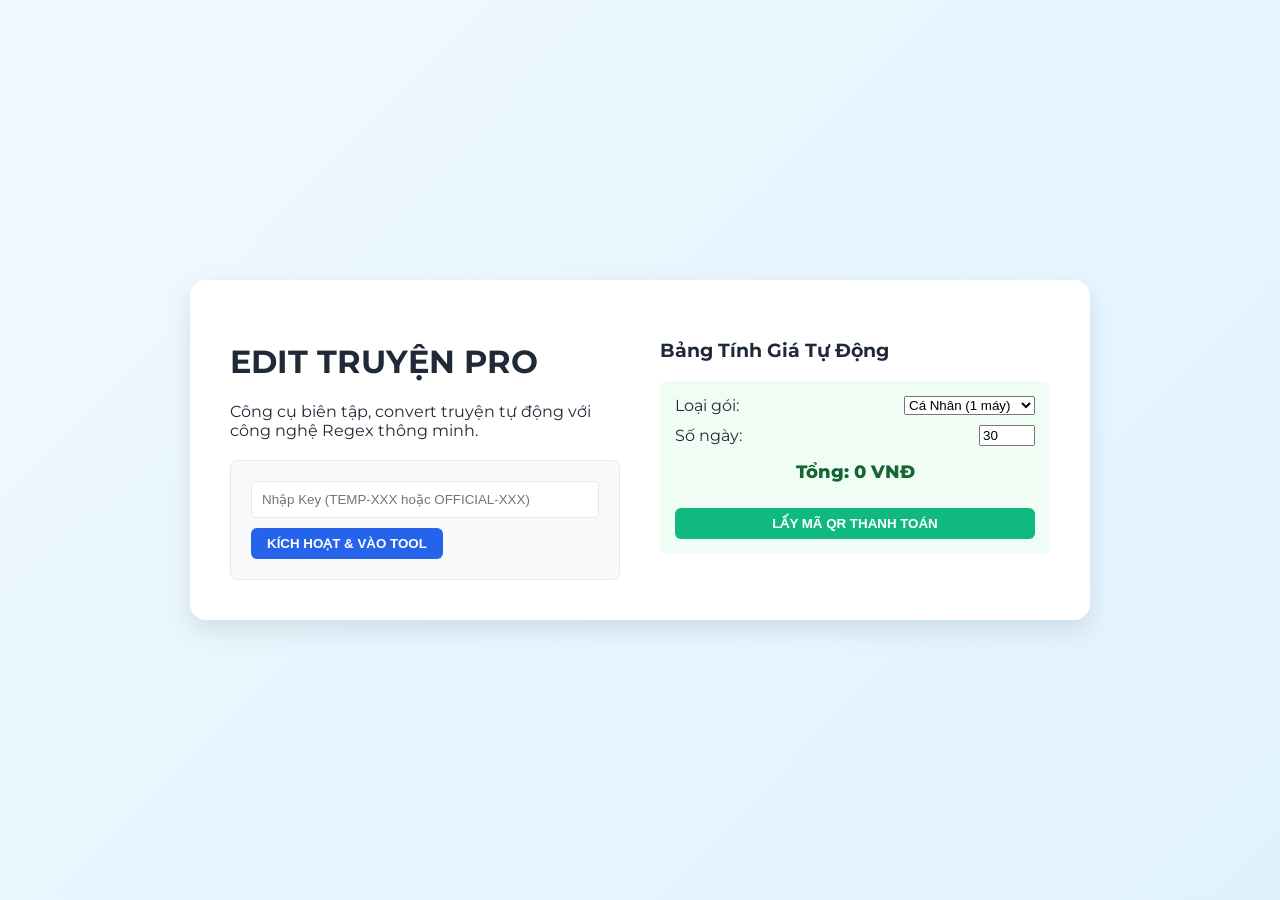
==== index.html @ 13852563 "Create index.html" ====
<!DOCTYPE html>
<html lang="vi">
<head>
    <meta charset="UTF-8">
    <meta name="viewport" content="width=device-width, initial-scale=1.0">
    <title>EditTruyenPro - Tool Biên Tập Truyện VIP</title>
    <link href="https://fonts.googleapis.com/css2?family=Montserrat:wght@400;500;600;700&display=swap" rel="stylesheet">
    <link rel="stylesheet" href="index.css">
</head>
<body>

    <div id="landing-overlay" class="landing-wrapper">
        <div class="landing-content">
            <div class="hero-section">
                <h1>EDIT TRUYỆN PRO</h1>
                <p>Công cụ biên tập, convert truyện tự động với công nghệ Regex thông minh.</p>
                
                <div class="login-box">
                    <input type="text" id="login-key" placeholder="Nhập Key (TEMP-XXX hoặc OFFICIAL-XXX)">
                    <button id="btn-login" class="btn btn-primary">KÍCH HOẠT & VÀO TOOL</button>
                    <div id="login-msg" class="msg-error"></div>
                </div>
            </div>

            <div class="pricing-section">
                <h3>Bảng Tính Giá Tự Động</h3>
                <div class="price-calculator">
                    <div class="price-row">
                        <label>Loại gói:</label>
                        <select id="price-type">
                            <option value="personal">Cá Nhân (1 máy)</option>
                            <option value="group">Đội Nhóm (3 máy)</option>
                        </select>
                    </div>
                    <div class="price-row">
                        <label>Số ngày:</label>
                        <input type="number" id="price-days" value="30" min="1" max="365">
                    </div>
                    <div class="total-price">
                        Tổng: <span id="display-price">0</span> VNĐ
                    </div>
                    <button id="btn-get-qr" class="btn btn-success full-width">LẤY MÃ QR THANH TOÁN</button>
                </div>
                <div id="qr-area" class="hidden">
                    <img id="qr-img" src="" alt="QR Code">
                    <p>Nội dung CK: <b id="qr-content">...</b></p>
                    <p class="note">Hệ thống tự động cấp Key sau 1-3 phút.</p>
                </div>
            </div>
        </div>
    </div>

    <div id="main-app" class="app-container hidden">
        <aside class="app-sidebar">
            <div class="sidebar-header">
                <h2>ET PRO</h2>
                <span class="badge-vip">VIP MEMBER</span>
            </div>
            <nav class="sidebar-nav">
                <button class="nav-btn active" data-tab="tab-settings">
                    ⚙️ Cài đặt & Từ điển
                </button>
                <button class="nav-btn" data-tab="tab-replace">
                    📝 Thay thế & Edit
                </button>
                <button class="nav-btn" data-tab="tab-split">
                    ✂️ Chia chương
                </button>
            </nav>
            <div class="sidebar-footer">
                <div class="key-info">Hạn: <span id="expire-date">...</span></div>
                <button id="btn-logout" class="btn btn-sm btn-danger">Đăng xuất</button>
            </div>
        </aside>

        <main class="app-content">
            <section id="tab-settings" class="content-panel active">
                <h2>Cấu Hình Thay Thế</h2>
                
                <div class="settings-group">
                    <label>Chế độ Format Hội Thoại (Sau dấu hai chấm :)</label>
                    <div class="format-options">
                        <label class="radio-card">
                            <input type="radio" name="dialogue-mode" value="0" checked>
                            <span>Giữ nguyên</span>
                        </label>
                        <label class="radio-card">
                            <input type="radio" name="dialogue-mode" value="1">
                            <span>Inline (Cùng dòng)</span>
                        </label>
                        <label class="radio-card">
                            <input type="radio" name="dialogue-mode" value="2">
                            <span>Newline (Xuống dòng)</span>
                        </label>
                        <label class="radio-card">
                            <input type="radio" name="dialogue-mode" value="3">
                            <span>Dash (Gạch đầu dòng)</span>
                        </label>
                    </div>
                </div>

                <div class="settings-group">
                    <label>Từ điển Thay Thế (Find -> Replace)</label>
                    <div class="dict-actions">
                        <button id="btn-add-pair" class="btn btn-sm btn-secondary">+ Thêm dòng</button>
                        <button id="btn-save-settings" class="btn btn-sm btn-primary">Lưu Cấu Hình</button>
                        <button id="btn-export-csv" class="btn btn-sm btn-outline">Xuất CSV</button>
                        <input type="file" id="file-import-csv" class="hidden" accept=".csv">
                        <button id="btn-import-csv" class="btn btn-sm btn-outline">Nhập CSV</button>
                    </div>
                    <div id="dictionary-list" class="dict-list custom-scrollbar">
                        </div>
                </div>
            </section>

            <section id="tab-replace" class="content-panel">
                <div class="split-view">
                    <div class="pane input-pane">
                        <div class="pane-head">Văn bản gốc</div>
                        <textarea id="input-text" class="custom-scrollbar" placeholder="Paste text convert vào đây..."></textarea>
                    </div>
                    <div class="pane output-pane">
                        <div class="pane-head">
                            Kết quả
                            <button id="btn-run-replace" class="btn btn-primary btn-sm">⚡ THỰC HIỆN</button>
                        </div>
                        <div id="output-result" class="output-div custom-scrollbar" contenteditable="true"></div>
                        <button id="btn-copy-result" class="btn btn-success full-width">Sao chép kết quả</button>
                    </div>
                </div>
            </section>

            <section id="tab-split" class="content-panel">
                <h2>Chia nhỏ File Truyện</h2>
                <div class="split-controls">
                    <select id="split-method">
                        <option value="count">Theo số phần (đều nhau)</option>
                        <option value="regex">Theo từ khóa (Chương/Hồi)</option>
                    </select>
                    <input type="number" id="split-count" value="5" placeholder="Số phần" style="width: 80px">
                    <input type="text" id="split-regex" value="^(Chương|Hồi)\s+\d+" class="hidden" placeholder="Regex...">
                    <button id="btn-run-split" class="btn btn-primary">Bắt đầu chia</button>
                </div>
                <div id="split-results" class="split-grid custom-scrollbar"></div>
            </section>
        </main>
    </div>

    <script src="index.js"></script>
</body>
</html>
---- index.css ----
/* index.css */
:root {
    --primary: #2563eb; /* Xanh DichTruyenPlus */
    --primary-dark: #1e40af;
    --bg-app: #f3f4f6;
    --bg-white: #ffffff;
    --text-main: #1f2937;
    --border: #e5e7eb;
}

body { margin: 0; font-family: 'Montserrat', sans-serif; height: 100vh; overflow: hidden; color: var(--text-main); }
* { box-sizing: border-box; outline: none; }

/* UTILS */
.hidden { display: none !important; }
.btn { padding: 8px 16px; border-radius: 6px; border: none; font-weight: 600; cursor: pointer; transition: 0.2s; }
.btn-primary { background: var(--primary); color: white; }
.btn-primary:hover { background: var(--primary-dark); }
.btn-success { background: #10b981; color: white; }
.btn-danger { background: #ef4444; color: white; }
.btn-secondary { background: #e5e7eb; color: #374151; }
.btn-outline { border: 1px solid var(--border); background: white; }
.btn-sm { padding: 4px 10px; font-size: 12px; }
.full-width { width: 100%; margin-top: 10px; }
.custom-scrollbar { overflow-y: auto; }
.custom-scrollbar::-webkit-scrollbar { width: 6px; }
.custom-scrollbar::-webkit-scrollbar-thumb { background: #cbd5e1; border-radius: 3px; }

/* LANDING PAGE (OVERLAY) */
.landing-wrapper {
    position: fixed; top: 0; left: 0; width: 100%; height: 100%;
    background: linear-gradient(135deg, #f0f9ff 0%, #e0f2fe 100%);
    z-index: 9999; display: flex; align-items: center; justify-content: center;
    overflow-y: auto;
}
.landing-content {
    background: white; padding: 40px; border-radius: 16px;
    box-shadow: 0 10px 25px rgba(0,0,0,0.1);
    max-width: 900px; width: 90%; display: grid; grid-template-columns: 1fr 1fr; gap: 40px;
}
.login-box { margin-top: 20px; padding: 20px; background: #f8fafc; border-radius: 8px; border: 1px solid var(--border); }
.login-box input { width: 100%; padding: 10px; border: 1px solid var(--border); border-radius: 4px; margin-bottom: 10px; }
.price-calculator { background: #f0fdf4; padding: 15px; border-radius: 8px; }
.price-row { display: flex; justify-content: space-between; margin-bottom: 10px; align-items: center; }
.total-price { font-size: 18px; font-weight: 800; color: #166534; margin: 15px 0; text-align: center; }

/* MAIN APP LAYOUT */
.app-container { display: flex; height: 100vh; width: 100vw; }

/* SIDEBAR */
.app-sidebar {
    width: 260px; background: white; border-right: 1px solid var(--border);
    display: flex; flex-direction: column; flex-shrink: 0;
}
.sidebar-header { padding: 20px; border-bottom: 1px solid var(--border); }
.badge-vip { background: linear-gradient(45deg, #fbbf24, #d97706); color: white; padding: 2px 8px; border-radius: 10px; font-size: 10px; font-weight: bold; }
.sidebar-nav { flex: 1; padding: 20px 0; }
.nav-btn {
    width: 100%; text-align: left; padding: 12px 20px; background: transparent; border: none;
    font-size: 14px; color: #6b7280; cursor: pointer; border-left: 3px solid transparent;
}
.nav-btn.active { background: #eff6ff; color: var(--primary); border-left-color: var(--primary); font-weight: 700; }
.sidebar-footer { padding: 20px; border-top: 1px solid var(--border); font-size: 12px; }

/* CONTENT AREA */
.app-content { flex: 1; background: var(--bg-app); padding: 20px; overflow: hidden; display: flex; flex-direction: column; }
.content-panel { display: none; height: 100%; flex-direction: column; }
.content-panel.active { display: flex; }

/* SETTINGS TAB UI */
.dict-list { flex: 1; border: 1px solid var(--border); background: white; border-radius: 8px; padding: 10px; margin-top: 10px; }
.dict-item { display: flex; gap: 10px; margin-bottom: 8px; }
.dict-item input { flex: 1; padding: 6px; border: 1px solid var(--border); border-radius: 4px; }
.format-options { display: grid; grid-template-columns: repeat(2, 1fr); gap: 10px; margin-top: 10px; }
.radio-card { padding: 10px; border: 1px solid var(--border); border-radius: 6px; cursor: pointer; display: flex; align-items: center; gap: 8px; background: white; }
.radio-card:has(input:checked) { border-color: var(--primary); background: #eff6ff; color: var(--primary); font-weight: 600; }

/* SPLIT VIEW (EDITOR) */
.split-view { display: flex; gap: 20px; height: 100%; }
.pane { flex: 1; display: flex; flex-direction: column; background: white; border-radius: 8px; border: 1px solid var(--border); overflow: hidden; }
.pane-head { padding: 10px 15px; background: #f9fafb; border-bottom: 1px solid var(--border); font-weight: 600; display: flex; justify-content: space-between; align-items: center; }
textarea#input-text { flex: 1; border: none; padding: 15px; resize: none; font-size: 14px; line-height: 1.6; }
.output-div { flex: 1; padding: 15px; font-size: 14px; line-height: 1.6; white-space: pre-wrap; word-break: break-word; }

/* Highlight Colors in Output */
mark.hl-green { background: #bbf7d0; color: #000; } /* Text Replaced */
mark.hl-blue { background: #bfdbfe; color: #000; }  /* Dialogue */

@media (max-width: 768px) {
    .landing-content { grid-template-columns: 1fr; padding: 20px; }
    .app-container { flex-direction: column; }
    .app-sidebar { width: 100%; height: auto; border-right: none; border-bottom: 1px solid var(--border); }
    .split-view { flex-direction: column; }
}
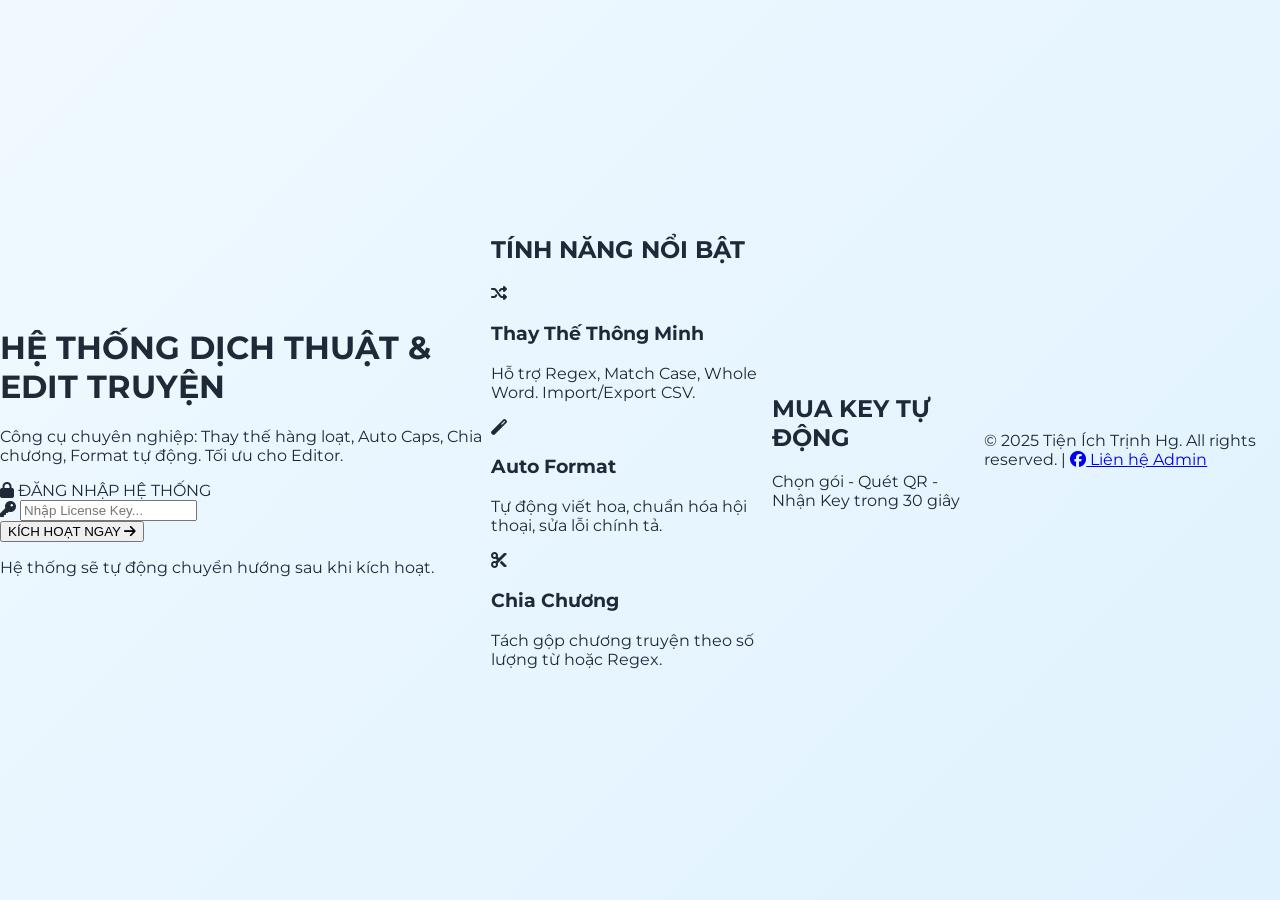
==== commit 2a4ceeea: "Update index.html" ====
--- a/index.html
+++ b/index.html
@@ -1,151 +1,277 @@
 <!DOCTYPE html>
 <html lang="vi">
 <head>
-    <meta charset="UTF-8">
-    <meta name="viewport" content="width=device-width, initial-scale=1.0">
-    <title>EditTruyenPro - Tool Biên Tập Truyện VIP</title>
-    <link href="https://fonts.googleapis.com/css2?family=Montserrat:wght@400;500;600;700&display=swap" rel="stylesheet">
-    <link rel="stylesheet" href="index.css">
+  <meta charset="UTF-8">
+  <meta name="viewport" content="width=device-width, initial-scale=1.0">
+  <title>Trịnh Hg Tools - Dịch Thuật VIP</title>
+  <link href="https://fonts.googleapis.com/css2?family=Montserrat:wght@400;500;600;700;800&display=swap" rel="stylesheet">
+  <link rel="stylesheet" href="https://cdnjs.cloudflare.com/ajax/libs/font-awesome/6.4.0/css/all.min.css">
+  <link rel="stylesheet" href="index.css">
 </head>
 <body>
 
-    <div id="landing-overlay" class="landing-wrapper">
-        <div class="landing-content">
-            <div class="hero-section">
-                <h1>EDIT TRUYỆN PRO</h1>
-                <p>Công cụ biên tập, convert truyện tự động với công nghệ Regex thông minh.</p>
+  <div id="landing-page" class="landing-wrapper">
+      <div class="landing-hero">
+          <div class="hero-content">
+              <h1 class="animate-up">HỆ THỐNG DỊCH THUẬT & EDIT TRUYỆN</h1>
+              <p class="animate-up delay-1">Công cụ chuyên nghiệp: Thay thế hàng loạt, Auto Caps, Chia chương, Format tự động. Tối ưu cho Editor.</p>
+              
+              <div class="login-container animate-up delay-2">
+                  <div class="login-header">
+                      <i class="fas fa-lock"></i> ĐĂNG NHẬP HỆ THỐNG
+                  </div>
+                  <form id="login-form">
+                      <div class="input-wrapper">
+                          <i class="fas fa-key"></i>
+                          <input type="password" id="secret-key-input" placeholder="Nhập License Key..." required>
+                      </div>
+                      <button type="submit" class="btn-hero" id="btn-login-submit">
+                          KÍCH HOẠT NGAY <i class="fas fa-arrow-right"></i>
+                      </button>
+                  </form>
+                  <p class="login-hint">Hệ thống sẽ tự động chuyển hướng sau khi kích hoạt.</p>
+              </div>
+          </div>
+      </div>
+
+      <div class="features-section">
+          <h2 class="sec-title">TÍNH NĂNG NỔI BẬT</h2>
+          <div class="features-grid">
+              <div class="f-card">
+                  <div class="icon"><i class="fas fa-random"></i></div>
+                  <h3>Thay Thế Thông Minh</h3>
+                  <p>Hỗ trợ Regex, Match Case, Whole Word. Import/Export CSV.</p>
+              </div>
+              <div class="f-card">
+                  <div class="icon"><i class="fas fa-magic"></i></div>
+                  <h3>Auto Format</h3>
+                  <p>Tự động viết hoa, chuẩn hóa hội thoại, sửa lỗi chính tả.</p>
+              </div>
+              <div class="f-card">
+                  <div class="icon"><i class="fas fa-cut"></i></div>
+                  <h3>Chia Chương</h3>
+                  <p>Tách gộp chương truyện theo số lượng từ hoặc Regex.</p>
+              </div>
+          </div>
+      </div>
+
+      <div class="pricing-section">
+          <h2 class="sec-title">MUA KEY TỰ ĐỘNG</h2>
+          <p class="sub-title">Chọn gói - Quét QR - Nhận Key trong 30 giây</p>
+          <div class="buy-widget-container" id="landing-buy-widget"></div>
+      </div>
+
+      <div class="landing-footer">
+          <div class="footer-content">
+              <span>&copy; 2025 Tiện Ích Trịnh Hg. All rights reserved.</span>
+              <span class="sep">|</span>
+              <a href="https://www.facebook.com/trinh.hg.57" target="_blank" class="contact-link"><i class="fab fa-facebook"></i> Liên hệ Admin</a>
+          </div>
+      </div>
+  </div>
+
+  <div id="main-app" class="app-container hidden">
+      <header class="app-header">
+        <div class="header-left">
+          <div class="logo">TRỊNH HG TOOLS</div>
+          <div class="vip-tag">VIP ACCESS</div>
+        </div>
+        
+        <div class="header-right-group">
+            <nav class="app-nav">
+                <button class="nav-item active" data-tab="settings"><i class="fas fa-cog"></i> Cài Đặt</button>
+                <button class="nav-item" data-tab="replace"><i class="fas fa-exchange-alt"></i> Thay Thế</button>
+                <button class="nav-item" data-tab="split"><i class="fas fa-cut"></i> Chia Chương</button>
+            </nav>
+            <button id="logout-btn" class="btn-logout" title="Đăng xuất"><i class="fas fa-sign-out-alt"></i></button>
+        </div>
+      </header>
+
+      <div class="app-body">
+        
+        <div id="settings" class="tab-pane active">
+          <div class="settings-layout">
+            
+            <div class="settings-sidebar">
+                <div class="sb-group">
+                    <div class="sb-title">CÔNG CỤ</div>
+                    <button class="sb-btn active" data-target="panel-replacements"><i class="fas fa-list-ul"></i> Quản Lý Thay Thế</button>
+                    <button class="sb-btn" data-target="panel-format"><i class="fas fa-quote-right"></i> Chuẩn Hóa Format</button>
+                </div>
+                <div class="sb-group">
+                    <div class="sb-title">HƯỚNG DẪN</div>
+                    <button class="sb-btn" data-target="panel-instruction"><i class="fas fa-book"></i> Hướng Dẫn Sử Dụng</button>
+                </div>
+                <div class="sb-group">
+                    <div class="sb-title">TÀI KHOẢN</div>
+                    <button class="sb-btn" data-target="panel-key-info"><i class="fas fa-id-card"></i> Thông Tin Key</button>
+                    <button class="sb-btn" data-target="panel-buy-internal"><i class="fas fa-shopping-cart"></i> Mua / Gia Hạn</button>
+                    <button class="sb-btn" data-target="panel-support"><i class="fas fa-headset"></i> Hỗ Trợ</button>
+                </div>
+            </div>
+
+            <div class="settings-content">
                 
-                <div class="login-box">
-                    <input type="text" id="login-key" placeholder="Nhập Key (TEMP-XXX hoặc OFFICIAL-XXX)">
-                    <button id="btn-login" class="btn btn-primary">KÍCH HOẠT & VÀO TOOL</button>
-                    <div id="login-msg" class="msg-error"></div>
-                </div>
-            </div>
-
-            <div class="pricing-section">
-                <h3>Bảng Tính Giá Tự Động</h3>
-                <div class="price-calculator">
-                    <div class="price-row">
-                        <label>Loại gói:</label>
-                        <select id="price-type">
-                            <option value="personal">Cá Nhân (1 máy)</option>
-                            <option value="group">Đội Nhóm (3 máy)</option>
-                        </select>
-                    </div>
-                    <div class="price-row">
-                        <label>Số ngày:</label>
-                        <input type="number" id="price-days" value="30" min="1" max="365">
-                    </div>
-                    <div class="total-price">
-                        Tổng: <span id="display-price">0</span> VNĐ
-                    </div>
-                    <button id="btn-get-qr" class="btn btn-success full-width">LẤY MÃ QR THANH TOÁN</button>
-                </div>
-                <div id="qr-area" class="hidden">
-                    <img id="qr-img" src="" alt="QR Code">
-                    <p>Nội dung CK: <b id="qr-content">...</b></p>
-                    <p class="note">Hệ thống tự động cấp Key sau 1-3 phút.</p>
-                </div>
-            </div>
-        </div>
-    </div>
-
-    <div id="main-app" class="app-container hidden">
-        <aside class="app-sidebar">
-            <div class="sidebar-header">
-                <h2>ET PRO</h2>
-                <span class="badge-vip">VIP MEMBER</span>
-            </div>
-            <nav class="sidebar-nav">
-                <button class="nav-btn active" data-tab="tab-settings">
-                    ⚙️ Cài đặt & Từ điển
-                </button>
-                <button class="nav-btn" data-tab="tab-replace">
-                    📝 Thay thế & Edit
-                </button>
-                <button class="nav-btn" data-tab="tab-split">
-                    ✂️ Chia chương
-                </button>
-            </nav>
-            <div class="sidebar-footer">
-                <div class="key-info">Hạn: <span id="expire-date">...</span></div>
-                <button id="btn-logout" class="btn btn-sm btn-danger">Đăng xuất</button>
-            </div>
-        </aside>
-
-        <main class="app-content">
-            <section id="tab-settings" class="content-panel active">
-                <h2>Cấu Hình Thay Thế</h2>
+                <div id="panel-replacements" class="setting-panel active">
+                    <div class="panel-header">
+                      <h2>Quản Lý Thay Thế</h2>
+                      <div class="header-actions">
+                         <select id="mode-select" class="form-select"></select>
+                         <button id="add-mode" class="btn-mini btn-primary">+ Mode</button>
+                         <button id="rename-mode" class="btn-mini btn-warning">Sửa</button>
+                         <button id="delete-mode" class="btn-mini btn-danger">Xóa</button>
+                      </div>
+                    </div>
+                    <div class="panel-body">
+                        <div class="toolbar">
+                            <button id="match-case" class="btn-toggle">Match Case: Tắt</button>
+                            <button id="whole-word" class="btn-toggle">Whole Word: Tắt</button>
+                            <button id="auto-caps" class="btn-toggle">Auto Caps: Tắt</button>
+                            <div class="divider-v"></div>
+                            <button id="import-settings" class="btn-tool"><i class="fas fa-file-import"></i> Nhập CSV</button>
+                            <button id="export-settings" class="btn-tool"><i class="fas fa-file-export"></i> Xuất CSV</button>
+                        </div>
+                        <div class="advanced-settings">
+                            <div class="input-with-btn">
+                                <input type="text" id="caps-exception" placeholder="Ngoại lệ Auto Caps...">
+                                <button id="save-exception-btn" class="btn-primary">Lưu</button>
+                            </div>
+                        </div>
+                        <div class="list-actions">
+                           <button id="add-pair" class="btn-action btn-green"><i class="fas fa-plus"></i> Thêm Cặp Mới</button>
+                           <button id="save-settings" class="btn-action btn-blue"><i class="fas fa-save"></i> Lưu Tất Cả</button>
+                        </div>
+                        <div class="list-container">
+                            <div id="punctuation-list"></div>
+                            <div id="empty-state" class="empty-state hidden">Chưa có dữ liệu</div>
+                        </div>
+                    </div>
+                </div>
+
+                <div id="panel-format" class="setting-panel">
+                    <div class="panel-header"><h2>Chuẩn Hóa Format</h2></div>
+                    <div class="panel-body">
+                         <div class="format-grid">
+                            <div class="format-card active" data-format="0">
+                                <div class="rad"></div> <b>Gốc</b>
+                                <p>Giữ nguyên văn bản.</p>
+                            </div>
+                            <div class="format-card" data-format="1">
+                                <div class="rad"></div> <b>Cùng dòng</b>
+                                <p><span class="dim">Hắn nói:</span> "Chúc mừng!"</p>
+                            </div>
+                            <div class="format-card" data-format="2">
+                                <div class="rad"></div> <b>Xuống dòng</b>
+                                <p><span class="dim">Hắn nói:</span><br><br>"Chúc mừng!"</p>
+                            </div>
+                             <div class="format-card" data-format="3">
+                                <div class="rad"></div> <b>Gạch đầu dòng</b>
+                                <p><span class="dim">Hắn nói:</span><br><br>- Chúc mừng!</p>
+                            </div>
+                         </div>
+                    </div>
+                </div>
+
+                <div id="panel-instruction" class="setting-panel">
+                    <div class="panel-header"><h2>Hướng Dẫn Sử Dụng</h2></div>
+                    <div class="panel-body instruction-content">
+                        <h3>1. Quản Lý Thay Thế</h3>
+                        <p>Tab "Cài đặt" là nơi bạn quản lý các cặp từ khóa (Name, Địa danh, Skill...). Hỗ trợ Regex và Match Case.</p>
+                        <h3>2. Auto Caps & Format</h3>
+                        <p>Chọn kiểu định dạng hội thoại ở mục "Chuẩn Hóa Format". Hệ thống tự động nhận diện câu thoại để xử lý.</p>
+                        <h3>3. Chia Chương</h3>
+                        <p>Dán file text lớn vào, hệ thống sẽ chia nhỏ theo số lượng chương bạn muốn hoặc theo Regex.</p>
+                    </div>
+                </div>
+
+                <div id="panel-key-info" class="setting-panel">
+                    <div class="panel-header"><h2>Thông Tin Key</h2></div>
+                    <div class="panel-body">
+                        <div class="info-card">
+                            <div class="row"><span>Key:</span> <div class="key-value-group"><span id="display-key">Loading...</span> <button id="toggle-key-visibility" class="btn-icon"><i class="fas fa-eye"></i></button></div></div>
+                            <div class="row"><span>Loại:</span> <span id="key-status-badge" class="badge">Checking...</span></div>
+                            <div class="row"><span>Hết hạn:</span> <b id="expiry-date-display" style="color:#d97706">...</b></div>
+                            <div class="row"><span>Thiết bị:</span> <b id="device-count">0/0</b></div>
+                        </div>
+                        <div id="official-timer-block" class="timer-card hidden">
+                            <h3>THỜI GIAN CÒN LẠI</h3>
+                            <div class="timer-grid">
+                                <div class="time-box"><span class="time-label">Đã dùng</span><span id="time-used" class="time-val">...</span></div>
+                                <div class="time-box"><span class="time-label">Còn lại</span><span id="time-left" class="time-val">...</span></div>
+                            </div>
+                            <div class="progress-bar-bg"><div id="time-progress" class="progress-bar-fill"></div></div>
+                        </div>
+                    </div>
+                </div>
                 
-                <div class="settings-group">
-                    <label>Chế độ Format Hội Thoại (Sau dấu hai chấm :)</label>
-                    <div class="format-options">
-                        <label class="radio-card">
-                            <input type="radio" name="dialogue-mode" value="0" checked>
-                            <span>Giữ nguyên</span>
-                        </label>
-                        <label class="radio-card">
-                            <input type="radio" name="dialogue-mode" value="1">
-                            <span>Inline (Cùng dòng)</span>
-                        </label>
-                        <label class="radio-card">
-                            <input type="radio" name="dialogue-mode" value="2">
-                            <span>Newline (Xuống dòng)</span>
-                        </label>
-                        <label class="radio-card">
-                            <input type="radio" name="dialogue-mode" value="3">
-                            <span>Dash (Gạch đầu dòng)</span>
-                        </label>
-                    </div>
-                </div>
-
-                <div class="settings-group">
-                    <label>Từ điển Thay Thế (Find -> Replace)</label>
-                    <div class="dict-actions">
-                        <button id="btn-add-pair" class="btn btn-sm btn-secondary">+ Thêm dòng</button>
-                        <button id="btn-save-settings" class="btn btn-sm btn-primary">Lưu Cấu Hình</button>
-                        <button id="btn-export-csv" class="btn btn-sm btn-outline">Xuất CSV</button>
-                        <input type="file" id="file-import-csv" class="hidden" accept=".csv">
-                        <button id="btn-import-csv" class="btn btn-sm btn-outline">Nhập CSV</button>
-                    </div>
-                    <div id="dictionary-list" class="dict-list custom-scrollbar">
-                        </div>
-                </div>
-            </section>
-
-            <section id="tab-replace" class="content-panel">
-                <div class="split-view">
-                    <div class="pane input-pane">
-                        <div class="pane-head">Văn bản gốc</div>
-                        <textarea id="input-text" class="custom-scrollbar" placeholder="Paste text convert vào đây..."></textarea>
-                    </div>
-                    <div class="pane output-pane">
-                        <div class="pane-head">
-                            Kết quả
-                            <button id="btn-run-replace" class="btn btn-primary btn-sm">⚡ THỰC HIỆN</button>
-                        </div>
-                        <div id="output-result" class="output-div custom-scrollbar" contenteditable="true"></div>
-                        <button id="btn-copy-result" class="btn btn-success full-width">Sao chép kết quả</button>
-                    </div>
-                </div>
-            </section>
-
-            <section id="tab-split" class="content-panel">
-                <h2>Chia nhỏ File Truyện</h2>
-                <div class="split-controls">
-                    <select id="split-method">
-                        <option value="count">Theo số phần (đều nhau)</option>
-                        <option value="regex">Theo từ khóa (Chương/Hồi)</option>
-                    </select>
-                    <input type="number" id="split-count" value="5" placeholder="Số phần" style="width: 80px">
-                    <input type="text" id="split-regex" value="^(Chương|Hồi)\s+\d+" class="hidden" placeholder="Regex...">
-                    <button id="btn-run-split" class="btn btn-primary">Bắt đầu chia</button>
-                </div>
-                <div id="split-results" class="split-grid custom-scrollbar"></div>
-            </section>
-        </main>
-    </div>
-
-    <script src="index.js"></script>
+                <div id="panel-buy-internal" class="setting-panel">
+                    <div class="panel-header"><h2>Gia Hạn Key</h2></div>
+                    <div class="panel-body">
+                        <div id="internal-buy-widget"></div>
+                    </div>
+                </div>
+
+                 <div id="panel-support" class="setting-panel">
+                    <div class="panel-header"><h2>Hỗ Trợ</h2></div>
+                    <div class="panel-body center-content">
+                        <div class="support-box">
+                            <i class="fab fa-facebook-messenger"></i>
+                            <p>Mọi thắc mắc xin liên hệ Admin.</p>
+                            <a href="https://www.facebook.com/trinh.hg.57" target="_blank" class="btn-fb">Chat Facebook</a>
+                        </div>
+                    </div>
+                </div>
+
+            </div>
+          </div>
+        </div>
+
+        <div id="replace" class="tab-pane">
+            <div class="split-view">
+                <div class="view-pane">
+                    <div class="pane-head">Văn bản gốc <span class="count" id="input-word-count">0 words</span></div>
+                    <textarea id="input-text" placeholder="Dán văn bản vào đây..."></textarea>
+                    <div class="pane-foot">
+                        <button id="replace-button" class="btn-run">THỰC HIỆN</button>
+                    </div>
+                </div>
+                <div class="view-pane">
+                    <div class="pane-head">Kết quả <span class="count" id="output-word-count">0 words</span></div>
+                    <div id="output-text" class="output-area"></div>
+                    <div class="pane-foot">
+                         <button id="copy-button" class="btn-copy">SAO CHÉP</button>
+                    </div>
+                </div>
+            </div>
+        </div>
+
+        <div id="split" class="tab-pane">
+            <div class="split-controls">
+                <label><input type="radio" name="split-type" value="count" checked> Số phần</label>
+                <label><input type="radio" name="split-type" value="regex"> Regex</label>
+                <div id="split-opts-count" class="opts-inline">
+                    <button class="btn-opt active" data-val="2">2</button>
+                    <button class="btn-opt" data-val="3">3</button>
+                    <button class="btn-opt" data-val="5">5</button>
+                    <button class="btn-opt" data-val="10">10</button>
+                </div>
+                <div id="split-opts-regex" class="opts-inline hidden">
+                    <input type="text" id="split-regex-input" placeholder="^(Chương|Chapter)\s+\d+">
+                </div>
+            </div>
+            <div class="split-view">
+                <div class="view-pane">
+                    <textarea id="split-input-text" placeholder="Dán truyện full vào đây..."></textarea>
+                    <div class="pane-foot"><button id="split-action-btn" class="btn-run">CHIA CHƯƠNG</button></div>
+                </div>
+                <div id="split-outputs-wrapper" class="outputs-grid"></div>
+            </div>
+        </div>
+
+      </div>
+  </div>
+  
+  <div id="notification-container"></div>
+  <script src="index.js"></script>
 </body>
 </html>
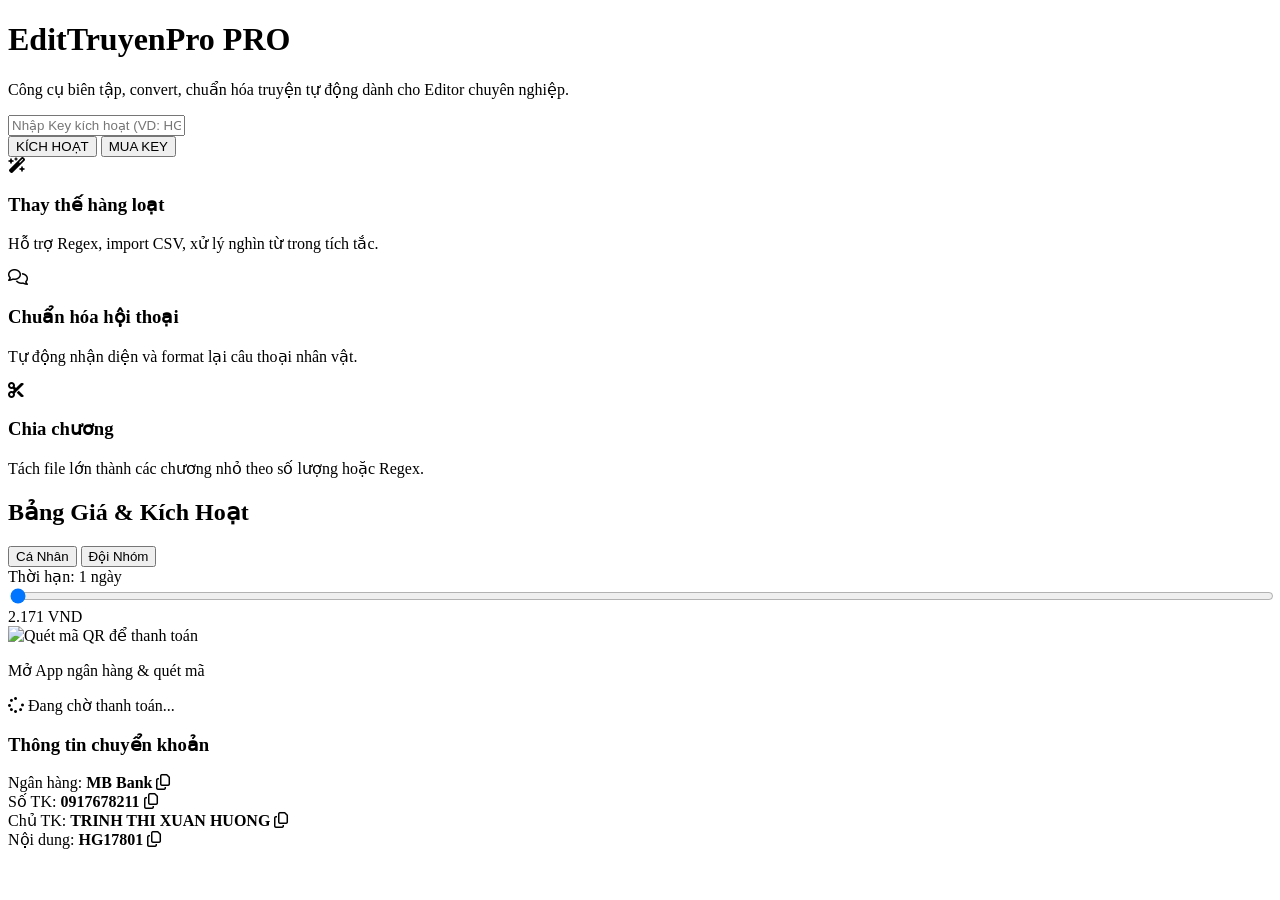
==== commit d74fcc0d: "Update index.html" ====
--- a/index.html
+++ b/index.html
@@ -1,277 +1,211 @@
 <!DOCTYPE html>
 <html lang="vi">
 <head>
-  <meta charset="UTF-8">
-  <meta name="viewport" content="width=device-width, initial-scale=1.0">
-  <title>Trịnh Hg Tools - Dịch Thuật VIP</title>
-  <link href="https://fonts.googleapis.com/css2?family=Montserrat:wght@400;500;600;700;800&display=swap" rel="stylesheet">
-  <link rel="stylesheet" href="https://cdnjs.cloudflare.com/ajax/libs/font-awesome/6.4.0/css/all.min.css">
-  <link rel="stylesheet" href="index.css">
+    <meta charset="UTF-8">
+    <meta name="viewport" content="width=device-width, initial-scale=1.0">
+    <title>EditTruyenPro - Công Cụ Dịch Truyện Chuyên Nghiệp</title>
+    <link rel="stylesheet" href="styles.css">
+    <link rel="stylesheet" href="https://cdnjs.cloudflare.com/ajax/libs/font-awesome/6.4.0/css/all.min.css">
 </head>
 <body>
 
-  <div id="landing-page" class="landing-wrapper">
-      <div class="landing-hero">
-          <div class="hero-content">
-              <h1 class="animate-up">HỆ THỐNG DỊCH THUẬT & EDIT TRUYỆN</h1>
-              <p class="animate-up delay-1">Công cụ chuyên nghiệp: Thay thế hàng loạt, Auto Caps, Chia chương, Format tự động. Tối ưu cho Editor.</p>
-              
-              <div class="login-container animate-up delay-2">
-                  <div class="login-header">
-                      <i class="fas fa-lock"></i> ĐĂNG NHẬP HỆ THỐNG
-                  </div>
-                  <form id="login-form">
-                      <div class="input-wrapper">
-                          <i class="fas fa-key"></i>
-                          <input type="password" id="secret-key-input" placeholder="Nhập License Key..." required>
-                      </div>
-                      <button type="submit" class="btn-hero" id="btn-login-submit">
-                          KÍCH HOẠT NGAY <i class="fas fa-arrow-right"></i>
-                      </button>
-                  </form>
-                  <p class="login-hint">Hệ thống sẽ tự động chuyển hướng sau khi kích hoạt.</p>
-              </div>
-          </div>
-      </div>
-
-      <div class="features-section">
-          <h2 class="sec-title">TÍNH NĂNG NỔI BẬT</h2>
-          <div class="features-grid">
-              <div class="f-card">
-                  <div class="icon"><i class="fas fa-random"></i></div>
-                  <h3>Thay Thế Thông Minh</h3>
-                  <p>Hỗ trợ Regex, Match Case, Whole Word. Import/Export CSV.</p>
-              </div>
-              <div class="f-card">
-                  <div class="icon"><i class="fas fa-magic"></i></div>
-                  <h3>Auto Format</h3>
-                  <p>Tự động viết hoa, chuẩn hóa hội thoại, sửa lỗi chính tả.</p>
-              </div>
-              <div class="f-card">
-                  <div class="icon"><i class="fas fa-cut"></i></div>
-                  <h3>Chia Chương</h3>
-                  <p>Tách gộp chương truyện theo số lượng từ hoặc Regex.</p>
-              </div>
-          </div>
-      </div>
-
-      <div class="pricing-section">
-          <h2 class="sec-title">MUA KEY TỰ ĐỘNG</h2>
-          <p class="sub-title">Chọn gói - Quét QR - Nhận Key trong 30 giây</p>
-          <div class="buy-widget-container" id="landing-buy-widget"></div>
-      </div>
-
-      <div class="landing-footer">
-          <div class="footer-content">
-              <span>&copy; 2025 Tiện Ích Trịnh Hg. All rights reserved.</span>
-              <span class="sep">|</span>
-              <a href="https://www.facebook.com/trinh.hg.57" target="_blank" class="contact-link"><i class="fab fa-facebook"></i> Liên hệ Admin</a>
-          </div>
-      </div>
-  </div>
-
-  <div id="main-app" class="app-container hidden">
-      <header class="app-header">
-        <div class="header-left">
-          <div class="logo">TRỊNH HG TOOLS</div>
-          <div class="vip-tag">VIP ACCESS</div>
-        </div>
-        
-        <div class="header-right-group">
+    <div id="toast-container"></div>
+
+    <div id="landing-page">
+        <header class="hero">
+            <div class="logo-area">
+                <h1>EditTruyen<span class="highlight">Pro</span> <span class="badge">PRO</span></h1>
+                <p>Công cụ biên tập, convert, chuẩn hóa truyện tự động dành cho Editor chuyên nghiệp.</p>
+            </div>
+            
+            <div class="auth-box">
+                <div class="input-group">
+                    <input type="text" id="keyInput" placeholder="Nhập Key kích hoạt (VD: HG1234)">
+                </div>
+                <div class="action-buttons">
+                    <button id="btnLogin" class="btn-primary">KÍCH HOẠT</button>
+                    <button id="btnScrollBuy" class="btn-outline">MUA KEY</button>
+                </div>
+            </div>
+        </header>
+
+        <section class="features">
+            <div class="feature-card">
+                <i class="fa-solid fa-wand-magic-sparkles"></i>
+                <h3>Thay thế hàng loạt</h3>
+                <p>Hỗ trợ Regex, import CSV, xử lý nghìn từ trong tích tắc.</p>
+            </div>
+            <div class="feature-card">
+                <i class="fa-regular fa-comments"></i>
+                <h3>Chuẩn hóa hội thoại</h3>
+                <p>Tự động nhận diện và format lại câu thoại nhân vật.</p>
+            </div>
+            <div class="feature-card">
+                <i class="fa-solid fa-scissors"></i>
+                <h3>Chia chương</h3>
+                <p>Tách file lớn thành các chương nhỏ theo số lượng hoặc Regex.</p>
+            </div>
+        </section>
+
+        <section id="pricing-section" class="pricing-container">
+            <h2>Bảng Giá & Kích Hoạt</h2>
+            
+            <div class="pricing-toggle">
+                <button class="toggle-btn active" data-plan="personal">Cá Nhân</button>
+                <button class="toggle-btn" data-plan="team">Đội Nhóm</button>
+            </div>
+
+            <div id="pricing-widget" class="pricing-widget">
+                </div>
+
+            <div class="payment-box">
+                <div class="qr-area">
+                    <img id="vietqr-img" src="" alt="Quét mã QR để thanh toán">
+                    <p class="qr-guide">Mở App ngân hàng & quét mã</p>
+                    <div id="payment-status" class="status-waiting">
+                        <i class="fa-solid fa-spinner fa-spin"></i> Đang chờ thanh toán...
+                    </div>
+                </div>
+
+                <div class="manual-transfer">
+                    <h3>Thông tin chuyển khoản</h3>
+                    <div class="copy-row">
+                        <span>Ngân hàng:</span>
+                        <strong>MB Bank</strong>
+                        <i class="fa-regular fa-copy" onclick="copyText('MB Bank')"></i>
+                    </div>
+                    <div class="copy-row">
+                        <span>Số TK:</span>
+                        <strong>0917678211</strong>
+                        <i class="fa-regular fa-copy" onclick="copyText('0917678211')"></i>
+                    </div>
+                    <div class="copy-row">
+                        <span>Chủ TK:</span>
+                        <strong>TRINH THI XUAN HUONG</strong>
+                        <i class="fa-regular fa-copy" onclick="copyText('TRINH THI XUAN HUONG')"></i>
+                    </div>
+                    <div class="copy-row highlight-row">
+                        <span>Nội dung:</span>
+                        <strong id="transfer-content">HGxxxx</strong>
+                        <i class="fa-regular fa-copy" onclick="copyText(document.getElementById('transfer-content').innerText)"></i>
+                    </div>
+                </div>
+            </div>
+        </section>
+    </div>
+
+    <div id="main-app" style="display: none;">
+        <header class="app-header">
+            <div class="app-logo">EditTruyenPro</div>
             <nav class="app-nav">
-                <button class="nav-item active" data-tab="settings"><i class="fas fa-cog"></i> Cài Đặt</button>
-                <button class="nav-item" data-tab="replace"><i class="fas fa-exchange-alt"></i> Thay Thế</button>
-                <button class="nav-item" data-tab="split"><i class="fas fa-cut"></i> Chia Chương</button>
+                <button class="nav-btn" data-target="tab-replace">Thay thế</button>
+                <button class="nav-btn" data-target="tab-split">Chia chương</button>
+                <button class="nav-btn active" data-target="tab-settings">Cài đặt</button>
             </nav>
-            <button id="logout-btn" class="btn-logout" title="Đăng xuất"><i class="fas fa-sign-out-alt"></i></button>
-        </div>
-      </header>
-
-      <div class="app-body">
-        
-        <div id="settings" class="tab-pane active">
-          <div class="settings-layout">
-            
-            <div class="settings-sidebar">
-                <div class="sb-group">
-                    <div class="sb-title">CÔNG CỤ</div>
-                    <button class="sb-btn active" data-target="panel-replacements"><i class="fas fa-list-ul"></i> Quản Lý Thay Thế</button>
-                    <button class="sb-btn" data-target="panel-format"><i class="fas fa-quote-right"></i> Chuẩn Hóa Format</button>
-                </div>
-                <div class="sb-group">
-                    <div class="sb-title">HƯỚNG DẪN</div>
-                    <button class="sb-btn" data-target="panel-instruction"><i class="fas fa-book"></i> Hướng Dẫn Sử Dụng</button>
-                </div>
-                <div class="sb-group">
-                    <div class="sb-title">TÀI KHOẢN</div>
-                    <button class="sb-btn" data-target="panel-key-info"><i class="fas fa-id-card"></i> Thông Tin Key</button>
-                    <button class="sb-btn" data-target="panel-buy-internal"><i class="fas fa-shopping-cart"></i> Mua / Gia Hạn</button>
-                    <button class="sb-btn" data-target="panel-support"><i class="fas fa-headset"></i> Hỗ Trợ</button>
-                </div>
-            </div>
-
-            <div class="settings-content">
-                
-                <div id="panel-replacements" class="setting-panel active">
-                    <div class="panel-header">
-                      <h2>Quản Lý Thay Thế</h2>
-                      <div class="header-actions">
-                         <select id="mode-select" class="form-select"></select>
-                         <button id="add-mode" class="btn-mini btn-primary">+ Mode</button>
-                         <button id="rename-mode" class="btn-mini btn-warning">Sửa</button>
-                         <button id="delete-mode" class="btn-mini btn-danger">Xóa</button>
-                      </div>
-                    </div>
-                    <div class="panel-body">
-                        <div class="toolbar">
-                            <button id="match-case" class="btn-toggle">Match Case: Tắt</button>
-                            <button id="whole-word" class="btn-toggle">Whole Word: Tắt</button>
-                            <button id="auto-caps" class="btn-toggle">Auto Caps: Tắt</button>
-                            <div class="divider-v"></div>
-                            <button id="import-settings" class="btn-tool"><i class="fas fa-file-import"></i> Nhập CSV</button>
-                            <button id="export-settings" class="btn-tool"><i class="fas fa-file-export"></i> Xuất CSV</button>
-                        </div>
-                        <div class="advanced-settings">
-                            <div class="input-with-btn">
-                                <input type="text" id="caps-exception" placeholder="Ngoại lệ Auto Caps...">
-                                <button id="save-exception-btn" class="btn-primary">Lưu</button>
+            <button id="btnLogout">
+                <i class="fa-solid fa-door-open"></i>
+            </button>
+        </header>
+
+        <main class="app-content">
+            <div id="tab-settings" class="tab-content active" data-tab="tab-settings">
+                <div class="settings-layout">
+                    <aside class="settings-sidebar">
+                        <div class="sidebar-group">
+                            <h4>CÔNG CỤ</h4>
+                            <ul>
+                                <li data-view="set-replace">Quản lý thay thế</li>
+                                <li data-view="set-format">Chuẩn hóa Format</li>
+                            </ul>
+                        </div>
+                        <div class="sidebar-group">
+                            <h4>QUẢN TRỊ</h4>
+                            <ul>
+                                <li data-view="set-info" class="active">Thông tin Key</li>
+                                <li data-view="set-buy">Mua Key</li>
+                                <li data-view="set-guide">Hướng dẫn sử dụng</li>
+                                <li data-view="set-support">Liên hệ hỗ trợ</li>
+                            </ul>
+                        </div>
+                    </aside>
+                    
+                    <div class="settings-view-area">
+                        <div id="set-info" class="sub-view active">
+                            <h3>Thông tin bản quyền</h3>
+                            <div class="key-card">
+                                <div class="vip-badge"><i class="fa-solid fa-crown"></i> VIP MEMBER</div>
+                                <div class="key-detail">
+                                    <p>Key: <span class="blur-text" id="display-key">******</span> <i class="fa-regular fa-eye" onclick="toggleKeyVisibility()"></i></p>
+                                    <p>Hạn dùng: <span id="display-expire">--/--/----</span></p>
+                                    
+                                    <div class="device-usage">
+                                        <span>Thiết bị: <span id="device-count">1</span>/<span id="device-max">2</span></span>
+                                        <div class="progress-bar"><div class="fill" style="width: 50%"></div></div>
+                                    </div>
+                                </div>
+                                <button class="btn-renew" onclick="switchToBuyKey()">Gia hạn ngay</button>
                             </div>
                         </div>
-                        <div class="list-actions">
-                           <button id="add-pair" class="btn-action btn-green"><i class="fas fa-plus"></i> Thêm Cặp Mới</button>
-                           <button id="save-settings" class="btn-action btn-blue"><i class="fas fa-save"></i> Lưu Tất Cả</button>
-                        </div>
-                        <div class="list-container">
-                            <div id="punctuation-list"></div>
-                            <div id="empty-state" class="empty-state hidden">Chưa có dữ liệu</div>
-                        </div>
-                    </div>
-                </div>
-
-                <div id="panel-format" class="setting-panel">
-                    <div class="panel-header"><h2>Chuẩn Hóa Format</h2></div>
-                    <div class="panel-body">
-                         <div class="format-grid">
-                            <div class="format-card active" data-format="0">
-                                <div class="rad"></div> <b>Gốc</b>
-                                <p>Giữ nguyên văn bản.</p>
+
+                        <div id="set-buy" class="sub-view">
+                            <h3>Gia hạn / Mua mới</h3>
+                            <div id="internal-pricing-placeholder"></div>
+                        </div>
+
+                        <div id="set-guide" class="sub-view">
+                            <h3>Hướng dẫn sử dụng</h3>
+                            <div class="guide-steps">
+                                <div class="step">1. Nhập Key</div>
+                                <div class="step">2. Cấu hình</div>
+                                <div class="step">3. Dán truyện</div>
+                                <div class="step">4. Xử lý</div>
+                                <div class="step">5. Copy</div>
                             </div>
-                            <div class="format-card" data-format="1">
-                                <div class="rad"></div> <b>Cùng dòng</b>
-                                <p><span class="dim">Hắn nói:</span> "Chúc mừng!"</p>
-                            </div>
-                            <div class="format-card" data-format="2">
-                                <div class="rad"></div> <b>Xuống dòng</b>
-                                <p><span class="dim">Hắn nói:</span><br><br>"Chúc mừng!"</p>
-                            </div>
-                             <div class="format-card" data-format="3">
-                                <div class="rad"></div> <b>Gạch đầu dòng</b>
-                                <p><span class="dim">Hắn nói:</span><br><br>- Chúc mừng!</p>
-                            </div>
-                         </div>
-                    </div>
-                </div>
-
-                <div id="panel-instruction" class="setting-panel">
-                    <div class="panel-header"><h2>Hướng Dẫn Sử Dụng</h2></div>
-                    <div class="panel-body instruction-content">
-                        <h3>1. Quản Lý Thay Thế</h3>
-                        <p>Tab "Cài đặt" là nơi bạn quản lý các cặp từ khóa (Name, Địa danh, Skill...). Hỗ trợ Regex và Match Case.</p>
-                        <h3>2. Auto Caps & Format</h3>
-                        <p>Chọn kiểu định dạng hội thoại ở mục "Chuẩn Hóa Format". Hệ thống tự động nhận diện câu thoại để xử lý.</p>
-                        <h3>3. Chia Chương</h3>
-                        <p>Dán file text lớn vào, hệ thống sẽ chia nhỏ theo số lượng chương bạn muốn hoặc theo Regex.</p>
-                    </div>
-                </div>
-
-                <div id="panel-key-info" class="setting-panel">
-                    <div class="panel-header"><h2>Thông Tin Key</h2></div>
-                    <div class="panel-body">
-                        <div class="info-card">
-                            <div class="row"><span>Key:</span> <div class="key-value-group"><span id="display-key">Loading...</span> <button id="toggle-key-visibility" class="btn-icon"><i class="fas fa-eye"></i></button></div></div>
-                            <div class="row"><span>Loại:</span> <span id="key-status-badge" class="badge">Checking...</span></div>
-                            <div class="row"><span>Hết hạn:</span> <b id="expiry-date-display" style="color:#d97706">...</b></div>
-                            <div class="row"><span>Thiết bị:</span> <b id="device-count">0/0</b></div>
-                        </div>
-                        <div id="official-timer-block" class="timer-card hidden">
-                            <h3>THỜI GIAN CÒN LẠI</h3>
-                            <div class="timer-grid">
-                                <div class="time-box"><span class="time-label">Đã dùng</span><span id="time-used" class="time-val">...</span></div>
-                                <div class="time-box"><span class="time-label">Còn lại</span><span id="time-left" class="time-val">...</span></div>
-                            </div>
-                            <div class="progress-bar-bg"><div id="time-progress" class="progress-bar-fill"></div></div>
-                        </div>
-                    </div>
-                </div>
-                
-                <div id="panel-buy-internal" class="setting-panel">
-                    <div class="panel-header"><h2>Gia Hạn Key</h2></div>
-                    <div class="panel-body">
-                        <div id="internal-buy-widget"></div>
-                    </div>
-                </div>
-
-                 <div id="panel-support" class="setting-panel">
-                    <div class="panel-header"><h2>Hỗ Trợ</h2></div>
-                    <div class="panel-body center-content">
-                        <div class="support-box">
-                            <i class="fab fa-facebook-messenger"></i>
-                            <p>Mọi thắc mắc xin liên hệ Admin.</p>
-                            <a href="https://www.facebook.com/trinh.hg.57" target="_blank" class="btn-fb">Chat Facebook</a>
-                        </div>
-                    </div>
-                </div>
-
-            </div>
-          </div>
-        </div>
-
-        <div id="replace" class="tab-pane">
-            <div class="split-view">
-                <div class="view-pane">
-                    <div class="pane-head">Văn bản gốc <span class="count" id="input-word-count">0 words</span></div>
-                    <textarea id="input-text" placeholder="Dán văn bản vào đây..."></textarea>
-                    <div class="pane-foot">
-                        <button id="replace-button" class="btn-run">THỰC HIỆN</button>
-                    </div>
-                </div>
-                <div class="view-pane">
-                    <div class="pane-head">Kết quả <span class="count" id="output-word-count">0 words</span></div>
-                    <div id="output-text" class="output-area"></div>
-                    <div class="pane-foot">
-                         <button id="copy-button" class="btn-copy">SAO CHÉP</button>
-                    </div>
-                </div>
-            </div>
-        </div>
-
-        <div id="split" class="tab-pane">
-            <div class="split-controls">
-                <label><input type="radio" name="split-type" value="count" checked> Số phần</label>
-                <label><input type="radio" name="split-type" value="regex"> Regex</label>
-                <div id="split-opts-count" class="opts-inline">
-                    <button class="btn-opt active" data-val="2">2</button>
-                    <button class="btn-opt" data-val="3">3</button>
-                    <button class="btn-opt" data-val="5">5</button>
-                    <button class="btn-opt" data-val="10">10</button>
-                </div>
-                <div id="split-opts-regex" class="opts-inline hidden">
-                    <input type="text" id="split-regex-input" placeholder="^(Chương|Chapter)\s+\d+">
-                </div>
-            </div>
-            <div class="split-view">
-                <div class="view-pane">
-                    <textarea id="split-input-text" placeholder="Dán truyện full vào đây..."></textarea>
-                    <div class="pane-foot"><button id="split-action-btn" class="btn-run">CHIA CHƯƠNG</button></div>
-                </div>
-                <div id="split-outputs-wrapper" class="outputs-grid"></div>
-            </div>
-        </div>
-
-      </div>
-  </div>
-  
-  <div id="notification-container"></div>
-  <script src="index.js"></script>
+                        </div>
+
+                        <div id="set-support" class="sub-view">
+                            <h3>Liên hệ hỗ trợ</h3>
+                            <p>Nếu gặp lỗi hoặc cần hỗ trợ, vui lòng liên hệ qua Facebook.</p>
+                            <a href="https://www.facebook.com/trinh.hg.57" target="_blank" class="btn-fb">
+                                <i class="fa-brands fa-facebook"></i> Chat với Admin
+                            </a>
+                        </div>
+                    </div>
+                </div>
+            </div>
+
+            <div id="tab-replace" class="tab-content" data-tab="tab-replace">
+                <div class="tool-actions">
+                    <button class="btn-tool" id="btn-process-replace">Xử lý Thay thế</button>
+                    <span id="replace-status" class="status-badge">Sẵn sàng</span>
+                </div>
+                <div class="split-view">
+                    <div class="editor-col">
+                        <textarea placeholder="Dán văn bản gốc vào đây..."></textarea>
+                    </div>
+                    <div class="editor-col">
+                        <textarea placeholder="Kết quả..." readonly></textarea>
+                    </div>
+                </div>
+            </div>
+
+            <div id="tab-split" class="tab-content" data-tab="tab-split">
+                 <div class="split-controls">
+                     <label>Chia theo:</label>
+                     <select id="split-mode">
+                         <option value="part">Số phần bằng nhau</option>
+                         <option value="regex">Regex (Chương 1, Chapter...)</option>
+                     </select>
+                     <input type="number" id="split-count" value="3" min="1">
+                     <button class="btn-tool" id="btn-process-split">Thực hiện</button>
+                 </div>
+                 <div id="split-results" class="grid-results">
+                     </div>
+            </div>
+
+        </main>
+    </div>
+
+    <script src="script.js"></script>
 </body>
 </html>
